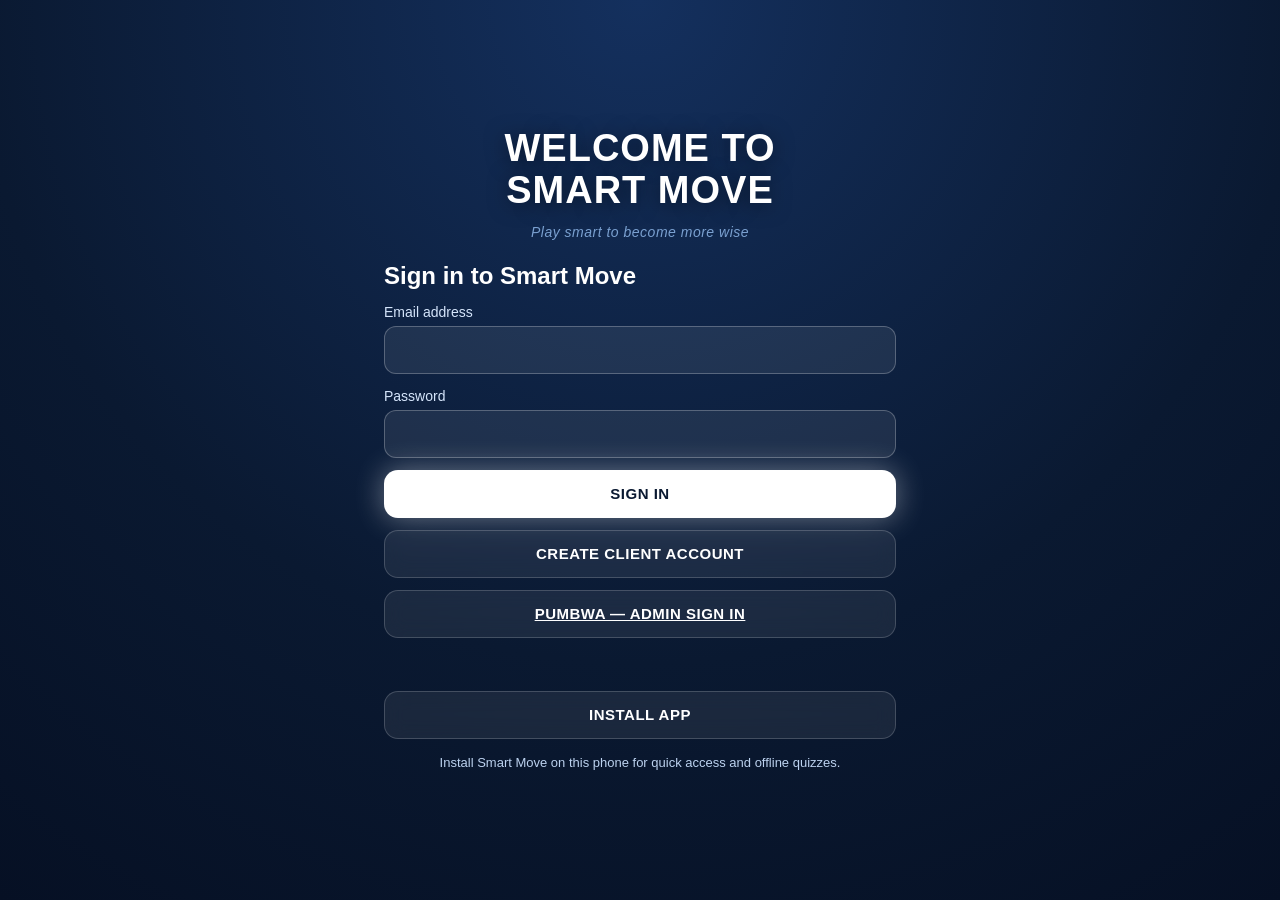
==== index.html @ aa6c386a "Add files via upload" ====
<!DOCTYPE html>
<html lang="en">
<head>
<meta charset="UTF-8">
<meta name="viewport" content="width=device-width, initial-scale=1.0, viewport-fit=cover">
<meta name="theme-color" content="#0a1931">
<title>Smart Move</title>
<link rel="stylesheet" href="style.css">
<link rel="manifest" href="manifest.webmanifest">
<style>
.panel{width:100%;margin-top:22px;text-align:left}
.panel h2{margin-bottom:12px}
.form-label{display:block;margin:14px 0 6px;font-size:14px;color:#d5e5fb}
.form-input{width:100%;min-height:48px;padding:12px 14px;border:1px solid rgba(255,255,255,.25);border-radius:12px;background:rgba(255,255,255,.08);color:#fff;font-size:16px}
.form-input::placeholder{color:#afc3df}
.form-note{margin-top:8px;color:#bcd2ef;font-size:13px;line-height:1.5}
.panel .btn{margin-top:12px;justify-content:center;text-align:center}
.panel .btn.outline{justify-content:center}
.panel-message{min-height:1.5em;margin-top:12px;color:#bcd2ef;font-size:14px;line-height:1.5}
.account-bar{display:flex;align-items:center;justify-content:space-between;gap:12px;margin:18px auto 0;color:#d5e5fb;font-size:14px}
.account-bar .btn{width:auto;min-height:42px;padding:10px 14px}
.install-button{justify-content:center}
.install-help{min-height:1.5em;margin-top:14px;color:#bcd2ef;font-size:13px;line-height:1.5}
[hidden]{display:none!important}
</style>
</head>
<body>
<main class="container">
<h1><span>Welcome to</span><span>Smart Move</span></h1>
<p class="slogan">Play smart to become more wise</p>

<section id="auth-panel" class="panel">
<h2 id="auth-title">Sign in to Smart Move</h2>
<form id="auth-form">
<label class="form-label" for="email">Email address</label>
<input class="form-input" id="email" name="email" type="email" autocomplete="email" required maxlength="254">
<label id="password-label" class="form-label" for="password">Password</label>
<input class="form-input" id="password" name="password" type="password" autocomplete="current-password" required minlength="8" maxlength="128">
<p id="account-password-note" class="form-note" hidden>Use a separate sign-in password. Enter your payment transaction ID once after creating the account to activate paid access.</p>
<button id="auth-submit" class="btn play" type="submit">SIGN IN</button>
</form>
<button id="toggle-auth" class="btn outline" type="button">CREATE CLIENT ACCOUNT</button>
<a class="btn outline" href="admin.html" style="margin-top:12px;justify-content:center;text-align:center">PUMBWA — ADMIN SIGN IN</a>
<p id="auth-message" class="panel-message" role="status" aria-live="polite"></p>
</section>

<section id="payment-panel" class="panel" hidden>
<h2>Unlock Smart Move</h2>
<p>Pay MWK 1,000 using the administrator's official payment details. After the administrator verifies your payment, enter its transaction ID once to activate this account. Keep using your separate account password to sign in. Each ID can be used once.</p>
<form id="payment-form">
<label class="form-label" for="transaction-id">Mobile-money transaction ID</label>
<input class="form-input" id="transaction-id" name="transaction-id" type="text" autocomplete="off" required minlength="4" maxlength="128">
<button id="redeem-button" class="btn play" type="submit">VERIFY PAYMENT</button>
</form>
<p id="payment-message" class="panel-message" role="status" aria-live="polite"></p>
<button id="payment-sign-out" class="btn outline" type="button">SIGN OUT</button>
</section>

<section id="app-panel" hidden>
<p id="quiz-prompt" class="quiz-prompt">Choose a subject or try a mixed quiz</p>
<div class="buttons">
<button class="btn play" onclick="location.href='quiz.html?subject=mixed'">MIXED QUIZ <span>→</span></button>
<button class="btn outline" onclick="location.href='quiz.html?subject=biology'">BIOLOGY</button>
<button class="btn outline" onclick="location.href='quiz.html?subject=chemistry'">CHEMISTRY</button>
<button class="btn outline" onclick="location.href='quiz.html?subject=physics'">PHYSICS</button>
<button class="btn outline" onclick="location.href='results.html'">RESULTS</button>
<a id="admin-link" class="btn outline" href="admin.html" hidden>ADMIN</a>
<button class="btn outline" onclick="if(confirm('Exit?')) document.body.innerHTML='<h1 style=color:white;text-align:center;margin-top:40vh>Thanks for playing!</h1>'">EXIT</button>
</div>
<div class="account-bar">
<span id="signed-in-email"></span>
<button id="sign-out" class="btn outline" type="button">SIGN OUT</button>
</div>
<p id="offline-cache-status" class="install-help" role="status" aria-live="polite"></p>
</section>

<section class="install-panel" aria-label="Install Smart Move">
<button id="install-app" class="btn outline install-button" type="button">INSTALL APP</button>
<p id="install-help" class="install-help" role="status" aria-live="polite">Install Smart Move on this phone for quick access and offline quizzes.</p>
</section>

<p id="config-message" class="panel-message" role="alert" hidden></p>
</main>
<script src="supabase-config.js"></script>
<script src="supabase-client.js"></script>
<script src="offline-cache.js"></script>
<script src="auth.js"></script>
<script src="pwa.js"></script>
</body>
</html>
---- style.css ----
*{
  margin:0;
  padding:0;
  box-sizing:border-box;
  font-family: 'Segoe UI', sans-serif;
}

body{
  min-height:100vh;
  min-height:100dvh;
  background: radial-gradient(circle at top, #14305e 0%, #0a1931 60%, #061024 100%);
  display:flex;
  align-items:center;
  justify-content:center;
  color:#fff;
  padding:
    max(24px, env(safe-area-inset-top))
    max(12px, env(safe-area-inset-right))
    max(24px, env(safe-area-inset-bottom))
    max(12px, env(safe-area-inset-left));
}

.container{
  width:100%;
  max-width:420px;
  padding:24px;
  text-align:center;
}

h1{
  font-size:clamp(30px, 8vw, 38px);
  font-weight:800;
  line-height:1.1;
  letter-spacing:1px;
  text-transform:uppercase;
  text-shadow: 0 2px 20px rgba(0,0,0,0.5);
}
h1 span{
  display:block;
}

.slogan{
  margin-top:12px;
  font-size:14px;
  font-style:italic;
  color:#7aa0d0;
  letter-spacing:0.5px;
}

.buttons{
  margin-top:32px;
  display:flex;
  flex-direction:column;
  gap:14px;
}

.btn{
  width:100%;
  min-height:48px;
  padding:14px 20px;
  border-radius:14px;
  border:none;
  font-size:15px;
  font-weight:700;
  letter-spacing:0.5px;
  display:flex;
  align-items:center;
  justify-content:space-between;
  cursor:pointer;
  transition:0.2s;
  touch-action:manipulation;
}

.btn.play{
  background:#ffffff;
  color:#0a1931;
  box-shadow: 0 0 30px rgba(255,255,255,0.4);
}

.btn.outline{
  background: rgba(255,255,255,0.07);
  border:1px solid rgba(255,255,255,0.18);
  color:#ffffff;
  backdrop-filter: blur(10px);
}

.btn:focus-visible,
.form-input:focus-visible{
  outline:3px solid #7aa0d0;
  outline-offset:3px;
}

.opt{
  min-height:48px;
  touch-action:manipulation;
}

@media (hover:hover) and (pointer:fine){
  .btn:hover{
    transform:scale(1.02);
  }
}

.icon{
  width:28px;
  height:28px;
  border-radius:50%;
  display:flex;
  align-items:center;
  justify-content:center;
  font-size:14px;
  font-weight:900;
}

.play .icon{
  background:#424a5773;
  color:#fff;
}

.outline .icon{
  background:#635757b7;
  color:#0a1931;
}

.quiz-prompt{
  margin-top:28px;
  color:#d5e5fb;
}

.install-button{
  justify-content:center;
  border-color:rgba(122,160,208,0.55);
}

.install-panel{
  margin-top:20px;
}

.install-help{
  min-height:1.5em;
  margin-top:14px;
  color:#bcd2ef;
  font-size:13px;
  line-height:1.5;
}

@media (max-height:760px){
  body{align-items:flex-start}
  .container{padding-top:16px;padding-bottom:16px}
  h1{font-size:clamp(28px, 7vw, 34px)}
  .buttons{margin-top:22px;gap:10px}
}

@media (min-width:700px){
  .container{max-width:560px}
  .buttons{display:grid;grid-template-columns:1fr 1fr}
  .btn.play{grid-column:1 / -1}
  .install-button{grid-column:1 / -1}
}

@media (max-width:380px){
  .container{padding:18px}
  .buttons{gap:10px}
  .account-bar{flex-wrap:wrap;justify-content:center}
}

@media (prefers-reduced-motion:reduce){
  *,*::before,*::after{scroll-behavior:auto!important;transition:none!important}
}
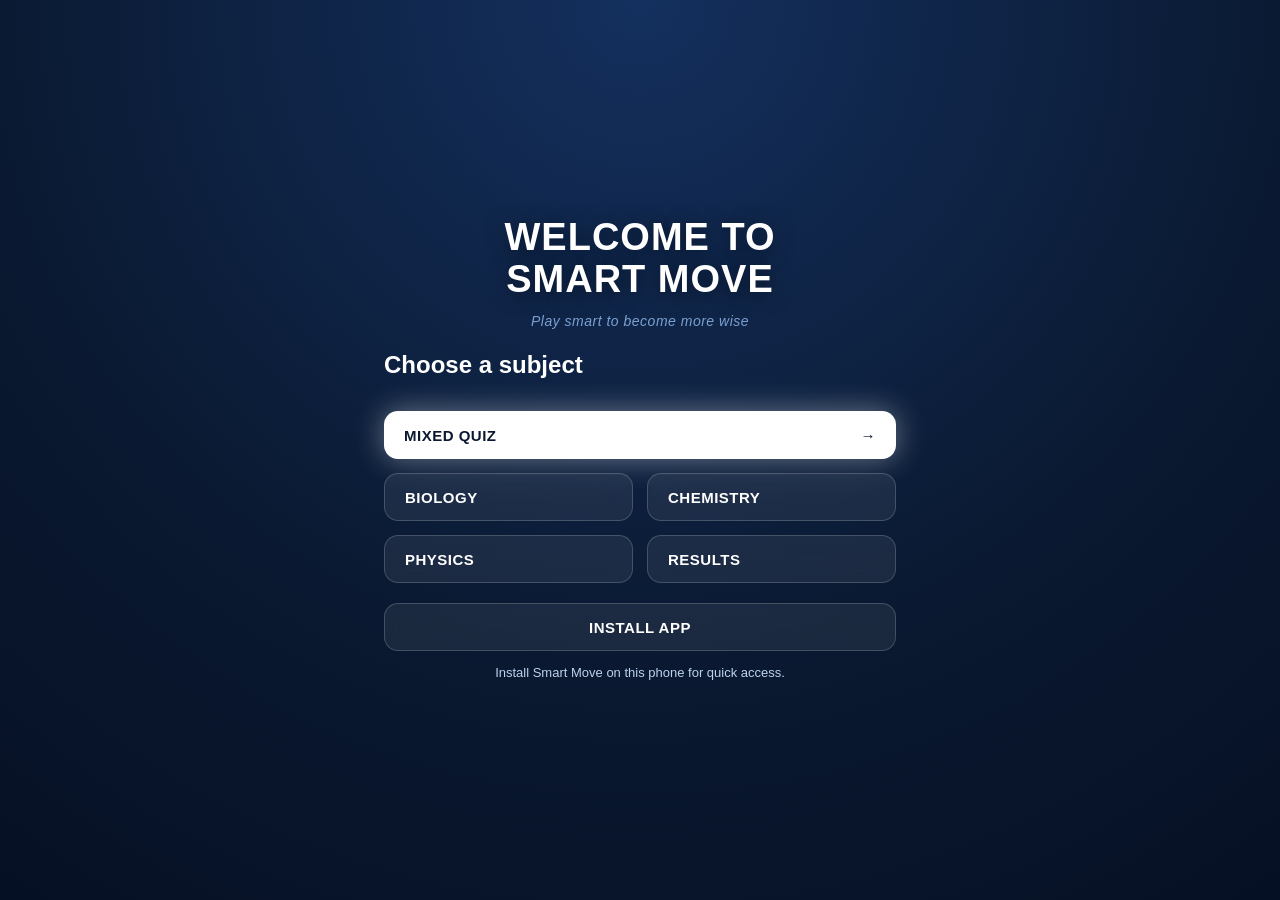
==== commit 774ee97d: "Add files via upload" ====
--- a/index.html
+++ b/index.html
@@ -8,19 +8,11 @@
 <link rel="stylesheet" href="style.css">
 <link rel="manifest" href="manifest.webmanifest">
 <style>
-.panel{width:100%;margin-top:22px;text-align:left}
-.panel h2{margin-bottom:12px}
-.form-label{display:block;margin:14px 0 6px;font-size:14px;color:#d5e5fb}
-.form-input{width:100%;min-height:48px;padding:12px 14px;border:1px solid rgba(255,255,255,.25);border-radius:12px;background:rgba(255,255,255,.08);color:#fff;font-size:16px}
-.form-input::placeholder{color:#afc3df}
-.form-note{margin-top:8px;color:#bcd2ef;font-size:13px;line-height:1.5}
-.panel .btn{margin-top:12px;justify-content:center;text-align:center}
-.panel .btn.outline{justify-content:center}
-.panel-message{min-height:1.5em;margin-top:12px;color:#bcd2ef;font-size:14px;line-height:1.5}
-.account-bar{display:flex;align-items:center;justify-content:space-between;gap:12px;margin:18px auto 0;color:#d5e5fb;font-size:14px}
-.account-bar .btn{width:auto;min-height:42px;padding:10px 14px}
+.home-panel{width:100%;margin-top:22px;text-align:left}
+.home-panel h2{margin-bottom:12px}
+.install-panel{margin-top:20px}
 .install-button{justify-content:center}
-.install-help{min-height:1.5em;margin-top:14px;color:#bcd2ef;font-size:13px;line-height:1.5}
+.install-help{min-height:1.5em;margin-top:12px;color:#bcd2ef;font-size:13px;line-height:1.5}
 [hidden]{display:none!important}
 </style>
 </head>
@@ -29,62 +21,22 @@
 <h1><span>Welcome to</span><span>Smart Move</span></h1>
 <p class="slogan">Play smart to become more wise</p>
 
-<section id="auth-panel" class="panel">
-<h2 id="auth-title">Sign in to Smart Move</h2>
-<form id="auth-form">
-<label class="form-label" for="email">Email address</label>
-<input class="form-input" id="email" name="email" type="email" autocomplete="email" required maxlength="254">
-<label id="password-label" class="form-label" for="password">Password</label>
-<input class="form-input" id="password" name="password" type="password" autocomplete="current-password" required minlength="8" maxlength="128">
-<p id="account-password-note" class="form-note" hidden>Use a separate sign-in password. Enter your payment transaction ID once after creating the account to activate paid access.</p>
-<button id="auth-submit" class="btn play" type="submit">SIGN IN</button>
-</form>
-<button id="toggle-auth" class="btn outline" type="button">CREATE CLIENT ACCOUNT</button>
-<a class="btn outline" href="admin.html" style="margin-top:12px;justify-content:center;text-align:center">PUMBWA — ADMIN SIGN IN</a>
-<p id="auth-message" class="panel-message" role="status" aria-live="polite"></p>
-</section>
-
-<section id="payment-panel" class="panel" hidden>
-<h2>Unlock Smart Move</h2>
-<p>Pay MWK 1,000 using the administrator's official payment details. After the administrator verifies your payment, enter its transaction ID once to activate this account. Keep using your separate account password to sign in. Each ID can be used once.</p>
-<form id="payment-form">
-<label class="form-label" for="transaction-id">Mobile-money transaction ID</label>
-<input class="form-input" id="transaction-id" name="transaction-id" type="text" autocomplete="off" required minlength="4" maxlength="128">
-<button id="redeem-button" class="btn play" type="submit">VERIFY PAYMENT</button>
-</form>
-<p id="payment-message" class="panel-message" role="status" aria-live="polite"></p>
-<button id="payment-sign-out" class="btn outline" type="button">SIGN OUT</button>
-</section>
-
-<section id="app-panel" hidden>
-<p id="quiz-prompt" class="quiz-prompt">Choose a subject or try a mixed quiz</p>
+<section class="home-panel" aria-label="Choose a quiz">
+<h2>Choose a subject</h2>
 <div class="buttons">
 <button class="btn play" onclick="location.href='quiz.html?subject=mixed'">MIXED QUIZ <span>→</span></button>
 <button class="btn outline" onclick="location.href='quiz.html?subject=biology'">BIOLOGY</button>
 <button class="btn outline" onclick="location.href='quiz.html?subject=chemistry'">CHEMISTRY</button>
 <button class="btn outline" onclick="location.href='quiz.html?subject=physics'">PHYSICS</button>
 <button class="btn outline" onclick="location.href='results.html'">RESULTS</button>
-<a id="admin-link" class="btn outline" href="admin.html" hidden>ADMIN</a>
-<button class="btn outline" onclick="if(confirm('Exit?')) document.body.innerHTML='<h1 style=color:white;text-align:center;margin-top:40vh>Thanks for playing!</h1>'">EXIT</button>
 </div>
-<div class="account-bar">
-<span id="signed-in-email"></span>
-<button id="sign-out" class="btn outline" type="button">SIGN OUT</button>
-</div>
-<p id="offline-cache-status" class="install-help" role="status" aria-live="polite"></p>
 </section>
 
 <section class="install-panel" aria-label="Install Smart Move">
 <button id="install-app" class="btn outline install-button" type="button">INSTALL APP</button>
-<p id="install-help" class="install-help" role="status" aria-live="polite">Install Smart Move on this phone for quick access and offline quizzes.</p>
+<p id="install-help" class="install-help" role="status" aria-live="polite">Install Smart Move on this phone for quick access.</p>
 </section>
-
-<p id="config-message" class="panel-message" role="alert" hidden></p>
 </main>
-<script src="supabase-config.js"></script>
-<script src="supabase-client.js"></script>
-<script src="offline-cache.js"></script>
-<script src="auth.js"></script>
 <script src="pwa.js"></script>
 </body>
 </html>
